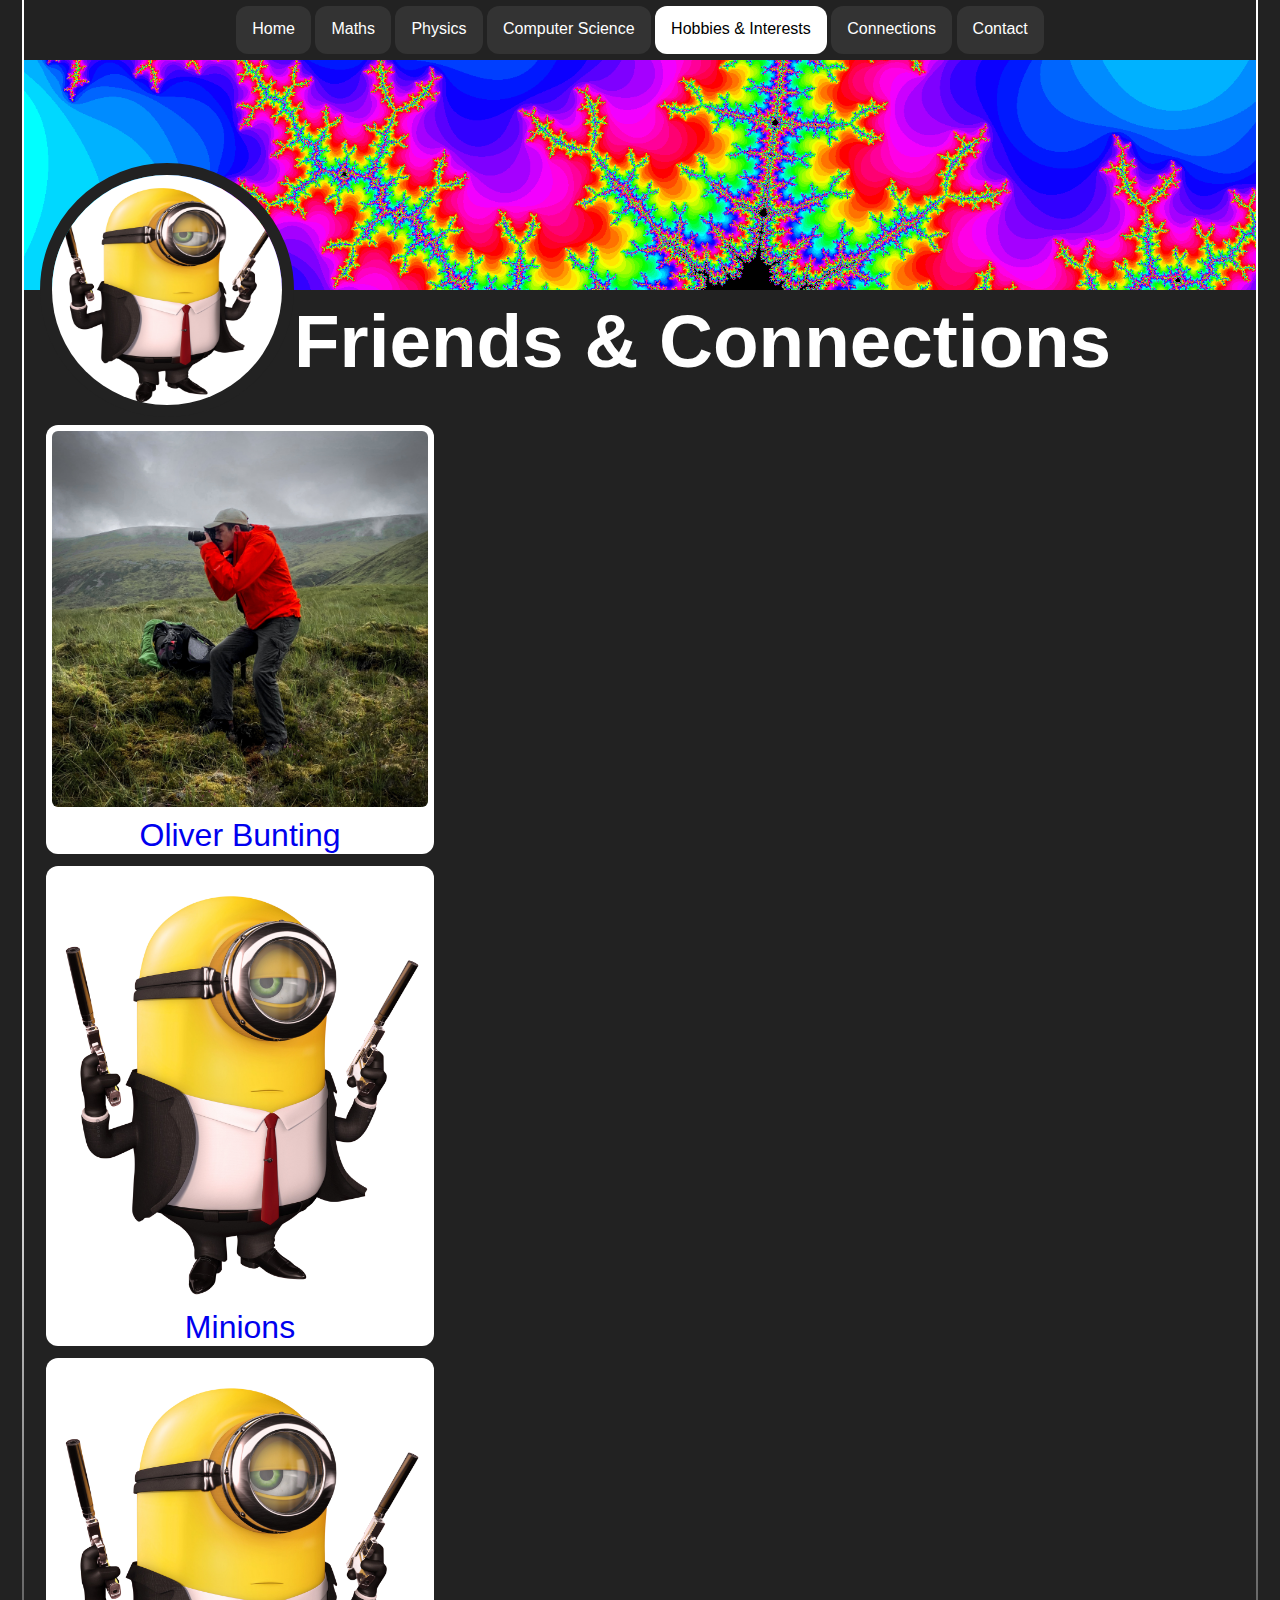
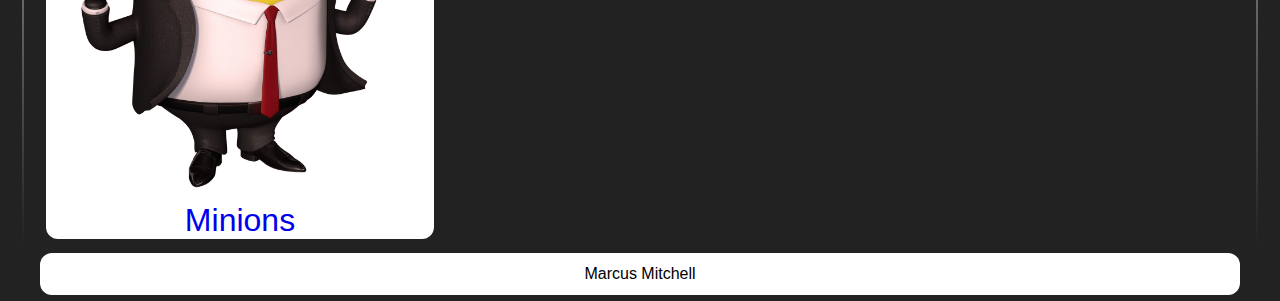
==== connections/index.html @ 457044fe "]" ====
<!DOCTYPE html>
<html lang="en">
    <head>
        <title>My Hobbies</title>
        <link href="connections.css" type="text/css" rel="stylesheet">
        <link href="/style.css" type="text/css" rel="stylesheet">
        <meta charset="UTF-8" name="Marcus Mitchell" content="Marcus Mitchell's Website"> <!--
        <meta name="description" content="Website for bell baxter">
        <meta name="tags" content="Phillip Black, Carol-Ann Penrose, Bell Baxter, Bell Baxter High School" /> -->
        <meta name="viewport" content="width=device-width, initial-scale=1">
        <meta name="description" content="This is my website">
        <meta name="keywords" content="This is my website">
        <meta name="author" content="Marcus Mitchell's Website">
        
        <meta name="robots" content="INDEX, FOLLOW">
        
        <meta name="rating" content="General">
        <meta name="revisit-after" content="2 days">

        <!-- Open Graph meta tags-->
        <meta property="og:title" content="Marcus Mitchell's Website" />
        <meta property="og:type" content="Website" />
        <meta property="og:url" content="https://marcusmitchell.co.uk/" />
         <!--<meta property="og:image" content="xxxx" />-->
        <meta property="og:description" content="This is my website" />

        <!--<link rel="shortcut icon" type="image/png" href="xxxx"/> -->

        <link rel="stylesheet" href="https://s.pageclip.co/v1/pageclip.css" media="screen">
    </head>
    <body>
        <div id="container">
            <div id="navigation">
				<ul>
					<li>
						<a href="/">
							Home
						</a>
					</li>
					<li>
						<a href="/maths">
							Maths
						</a>
					</li>
                    <li>
                        <a href="/physics">
                            Physics
                        </a>
                    </li>
                    <li>
                        <a href="/cs">
                            Computer Science
                        </a>
                    </li>
                    <li id="hobbies">
                        <a class="active" href="/hobbies">
                            Hobbies & Interests
                        </a>
                    </li>
                    <li>
                        <a href="/connections">
                            Connections
                        </a>
                    </li>
                    <li>
                        <a href="/contact">
                            Contact
                        </a>
                    </li>
				</ul>
            </div>
            <div id="header">
                <!-- <h1 id="titlefsite">Marcus Mitchell's Website</h1>-->
                <img src="/assets/headshot.png" id="profilePicture">
                <h2>Friends & Connections</h2>
            </div>
            <div id="content">
                <div class="grid">
                    <div>
                        <a href="https://oliverbunting.co.uk">
                            <img src="/assets/connections/oliver.jpg">
                            <label>Oliver Bunting</label>
                        </a>
                    </div>
                </div>
                <div class="grid">
                    <div>
                        <a href="#">
                            <img src="/assets/headshot.png">
                            <label>Minions</label>
                        </a>
                    </div>
                </div>
                <div class="grid">
                    <div>
                        <a href="#">
                            <img src="/assets/headshot.png">
                            <label>Minions</label>
                        </a>
                    </div>
                </div>
            </div>
            <div id="footer">
                <p>Marcus Mitchell</p>
            </div>
        </div>
        <script src="https://s.pageclip.co/v1/pageclip.js" charset="utf-8"></script>
    </body>
</html>
---- connections/connections.css ----
:root {
    --theme-color: #fff;
    background-color: #222;
    background-size: 100%;
}

#header {
    background-image: url("/assets/mandelbrot-6-zoom.png");
}

#header h2 {
    padding-top: calc(var(--header-height) + 24pt);
}

#content {
    padding-top: calc(calc(var(--header-height) / 2) + 24px);
}

.grid {
    display: grid;
    grid-template-columns: 1fr 1fr 1fr;
}

.grid a {
    text-decoration: none;
}

.grid div {
    background-color: white;
    color: black;
    margin: 6px;
    border-radius: 12px;
    
}

.grid img {
    width: calc(100% - 12px);
    border-radius: 6px;
    margin: 6px;
}

.grid label {
    text-align: center;
    display: block;
    font-size: 24pt;
}
---- style.css ----
:root {
    font-family: Helvetica, sans-serif;
    font-size: 12pt;
    color: var(--theme-color);
    --header-height: 206px;
}

body {
    margin: 0px;
}

#header {
    width: calc(calc(4 / 3) * 100vh);
    display: block;
    background-size: cover;
    height: calc(var(--header-height) + 24px);
    padding: 0;
    margin: 0 auto;
    border-left: 2px solid white; border-right: 2px solid white;
    padding-left: 12pt; padding-right: 12pt;
}

#header h2 {
    color: #fff;
    font-size: 56pt;
    display: block;
    margin: 0;
}

#profilePicture {
    display: block;
    height: calc(var(--header-height) + 24px); width: calc(var(--header-height) + 24px);
    border: 12px solid #222;
    border-radius: 250px;
    margin-top: calc(var(--header-height) / 2);
    position: relative;
    float: left;
}

#titlefsite {
    text-align: center;
    align-items: flex-start;
    /*font-family: 'Lucida Sans';*/
    margin: 0px;
    font-size: var(--header-height);
}

#navigation {
    display: block;
    margin: 0 auto;
    top: 0px;
    left: 0px;
    width: calc(calc(4 / 3) * 100vh);
    z-index: 1;
    border-left: 2px solid white; border-right: 2px solid white;
    padding-left: 12pt; padding-right: 12pt;
}

#navigation ul {
    list-style-type: none;
    margin: 0 auto;
    display: block;
    width: auto;
    padding: 0;
    overflow: hidden;
    text-align:center;
}

#navigation ul li {
    background-color: #1110;
    margin: 6px 0px;
    padding: 0;
    display: inline-block;
}

#navigation ul li a {
    display: block;
    color: black;
    border-radius: 12px;
    text-align: center;
    padding: 14px 16px;
    height: 20px;
    text-decoration: none;
}

#navigation ul li a:link, #navigation ul li a:visited {
    background-color: #333;
    /*background-image: linear-gradient(to right, #444 , #222);*/
    color: white;
}

#navigation ul li a.active:link, #navigation ul li a.active:visited {
    background-color: white;
    /*background-image: linear-gradient(to right, #ddd , #aaa);*/
    color: black;
}

#navigation ul li a:hover {
    background-color: #555;
    /*background-image: linear-gradient(to right, #666 , #333);*/
    color: white;
}

#navigation ul li a.active:hover {
    background-color: #aaa;
    /*background-image: linear-gradient(to right, #bbb , #888);*/
    color: black;
}

#navigation ul li a:active {
    background-color: #111;
    /*background-image: linear-gradient(to right, #222 , #111);*/
    color: white;
}

#navigation ul li a.active:active {
    background-color: #ddd;
    /*background-image: linear-gradient(to right, #fff , #bbb);*/
    color: black;
}

#content {
    width: calc(calc(4 / 3) * 100vh);
    display: block;
    margin: 0 auto;
    padding-left: 12pt; padding-right: 12pt;
    border-width: 2px;
    border-style: solid;
    border-image-slice: 1 4 7 3 6 9;
    border-image: linear-gradient(
        to bottom, 
        white, 
        white, 
        #fff0
    ) 1 100%;
}

#content p {
    display: inline-block;
}

#content p a:link {
    color: white;
}

#content p a:hover {
    color: #bbb;
}

#content p a:active {
    color: white;
}

#content p a:visited {
    color: white;
}

#footer {
    width: 100%;
}

#footer p {
    width: calc(calc(4 / 3) * 100vh);
    text-align: center;
    margin: 6px auto;
    display: block;
    padding: 12px 0;
    background-color: var(--theme-color);
    color: black;
    border-radius: 12px; /* rounded corners */
}
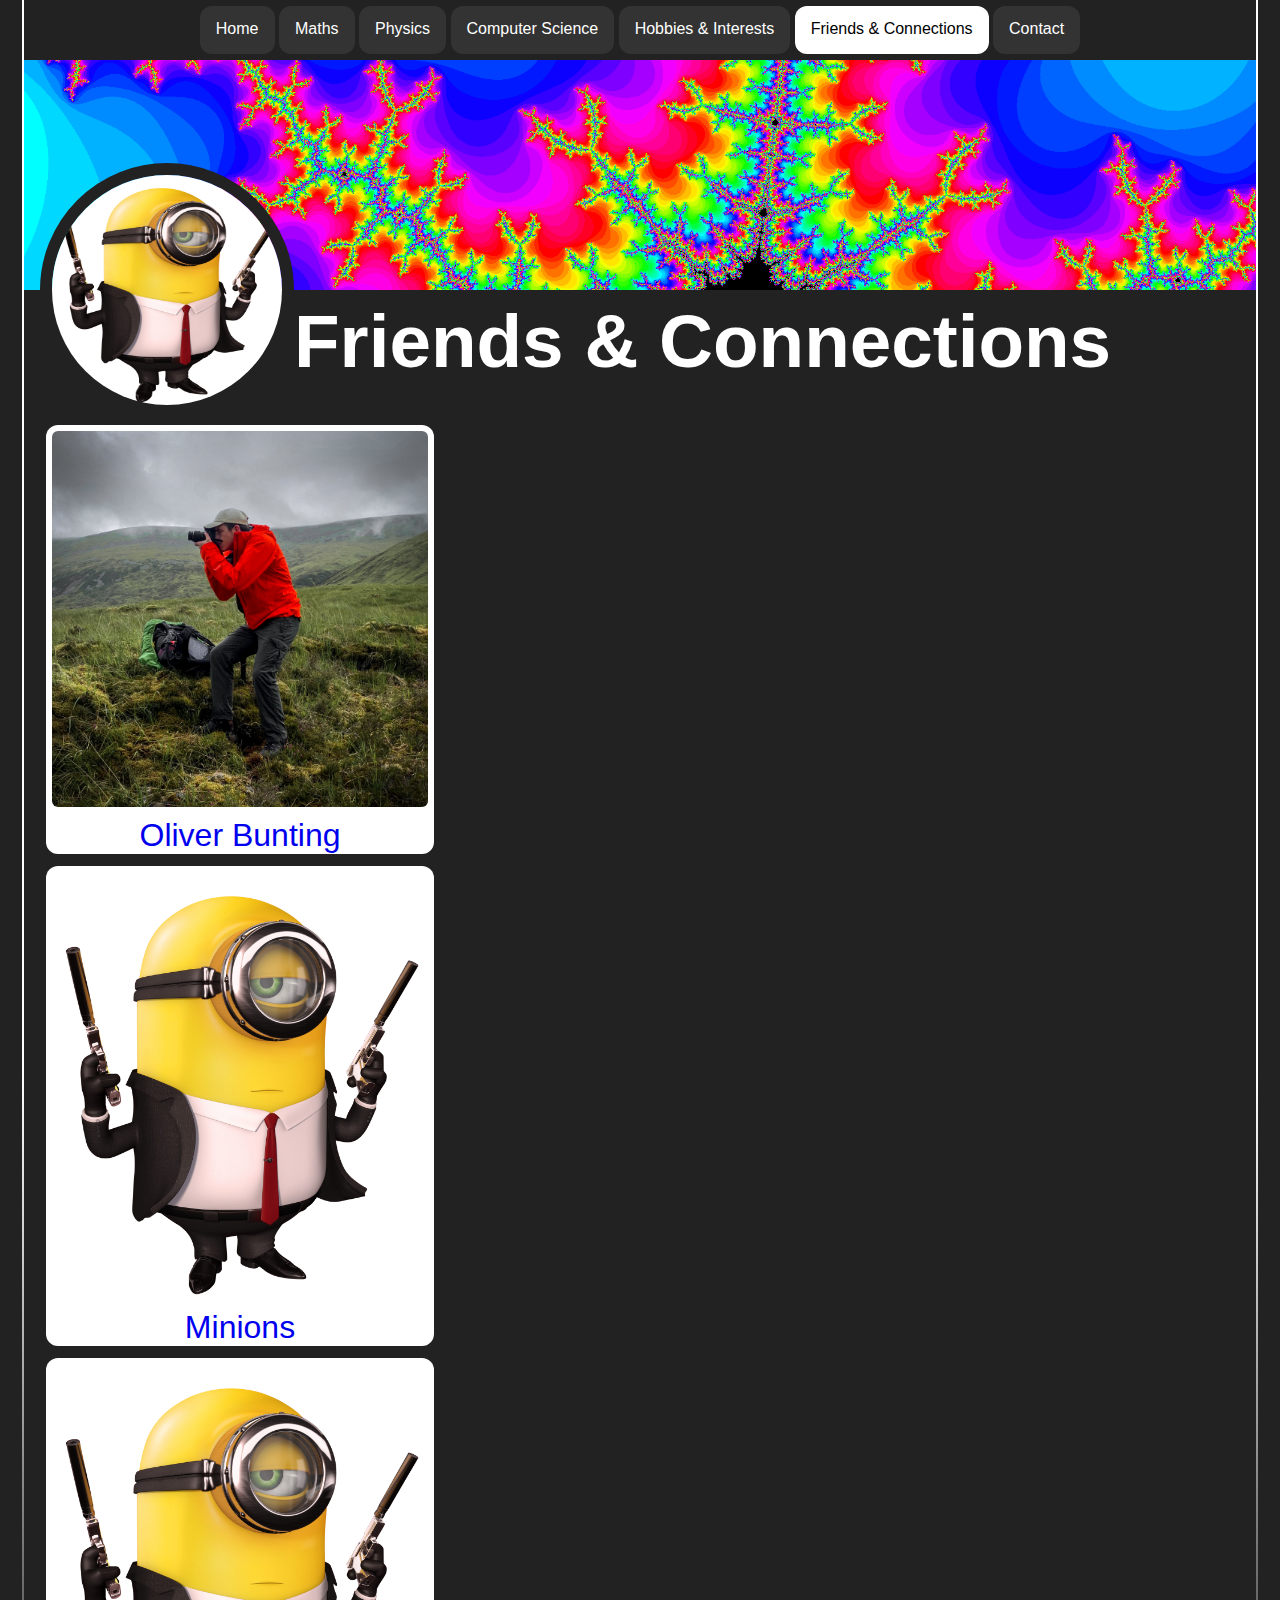
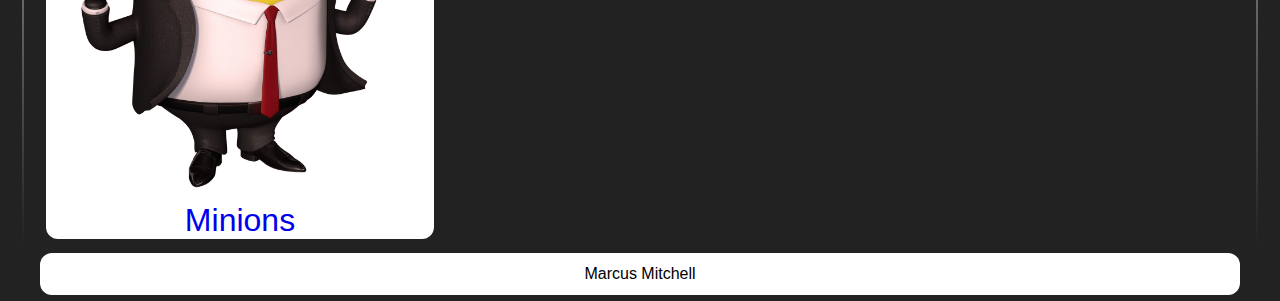
==== commit c1be931a: "new" ====
--- a/connections/index.html
+++ b/connections/index.html
@@ -53,13 +53,13 @@
                         </a>
                     </li>
                     <li id="hobbies">
-                        <a class="active" href="/hobbies">
+                        <a href="/hobbies">
                             Hobbies & Interests
                         </a>
                     </li>
                     <li>
-                        <a href="/connections">
-                            Connections
+                        <a class="active" href="/connections">
+                            Friends & Connections
                         </a>
                     </li>
                     <li>
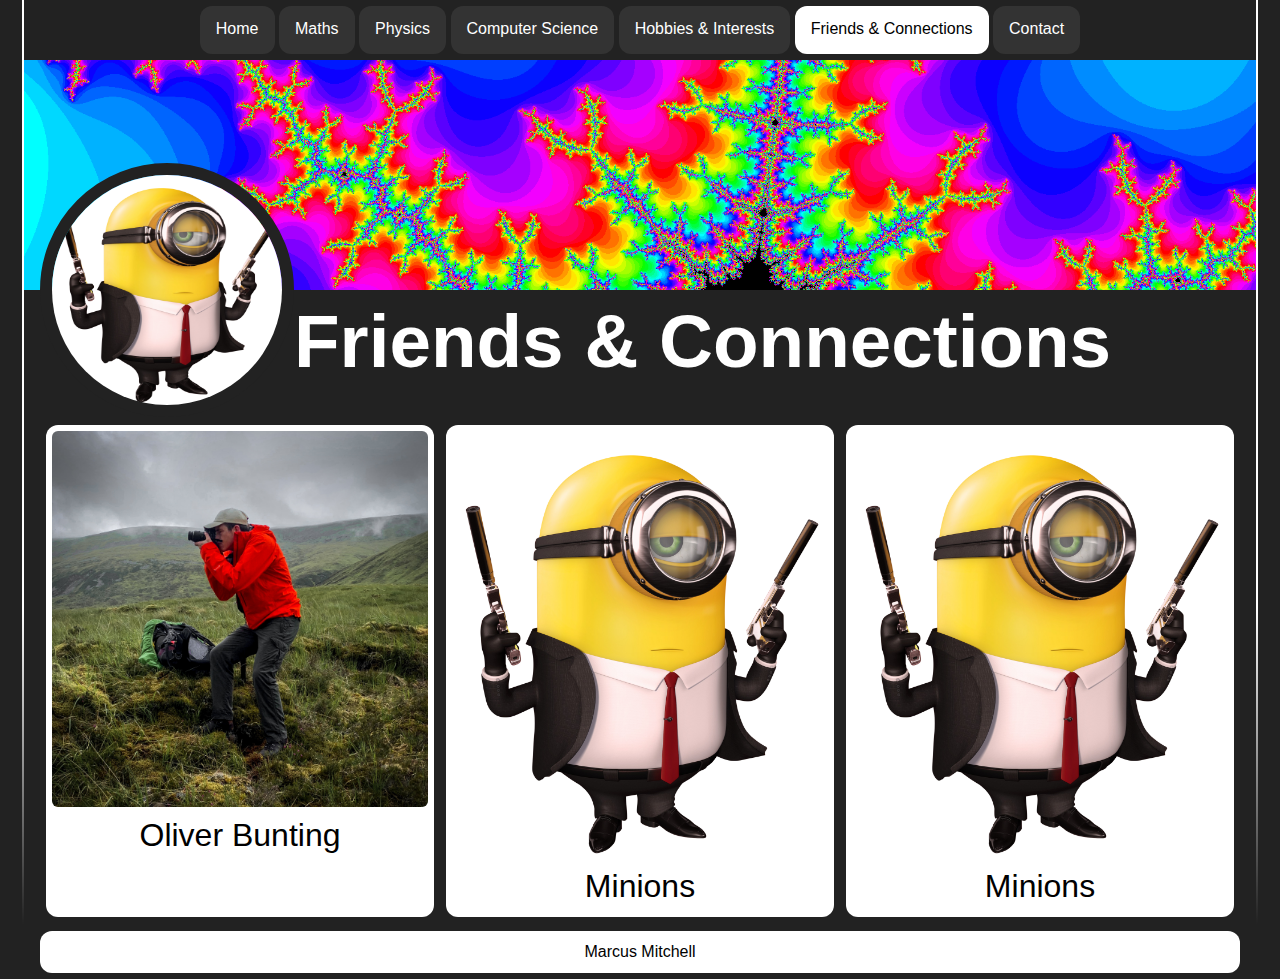
==== commit efd05f7f: "a" ====
--- a/connections/index.html
+++ b/connections/index.html
@@ -1,7 +1,7 @@
 <!DOCTYPE html>
 <html lang="en">
     <head>
-        <title>My Hobbies</title>
+        <title>Friends & Connections</title>
         <link href="connections.css" type="text/css" rel="stylesheet">
         <link href="/style.css" type="text/css" rel="stylesheet">
         <meta charset="UTF-8" name="Marcus Mitchell" content="Marcus Mitchell's Website"> <!--
@@ -82,16 +82,12 @@
                             <label>Oliver Bunting</label>
                         </a>
                     </div>
-                </div>
-                <div class="grid">
                     <div>
                         <a href="#">
                             <img src="/assets/headshot.png">
                             <label>Minions</label>
                         </a>
                     </div>
-                </div>
-                <div class="grid">
                     <div>
                         <a href="#">
                             <img src="/assets/headshot.png">
--- a/connections/connections.css
+++ b/connections/connections.css
@@ -17,12 +17,14 @@
 }
 
 .grid {
-    display: grid;
+    display: inline-grid;
     grid-template-columns: 1fr 1fr 1fr;
 }
 
 .grid a {
     text-decoration: none;
+    color: black;
+    display: inline-block;
 }
 
 .grid div {
@@ -30,7 +32,6 @@
     color: black;
     margin: 6px;
     border-radius: 12px;
-    
 }
 
 .grid img {
@@ -43,4 +44,5 @@
     text-align: center;
     display: block;
     font-size: 24pt;
+    padding-bottom: 12px;
 }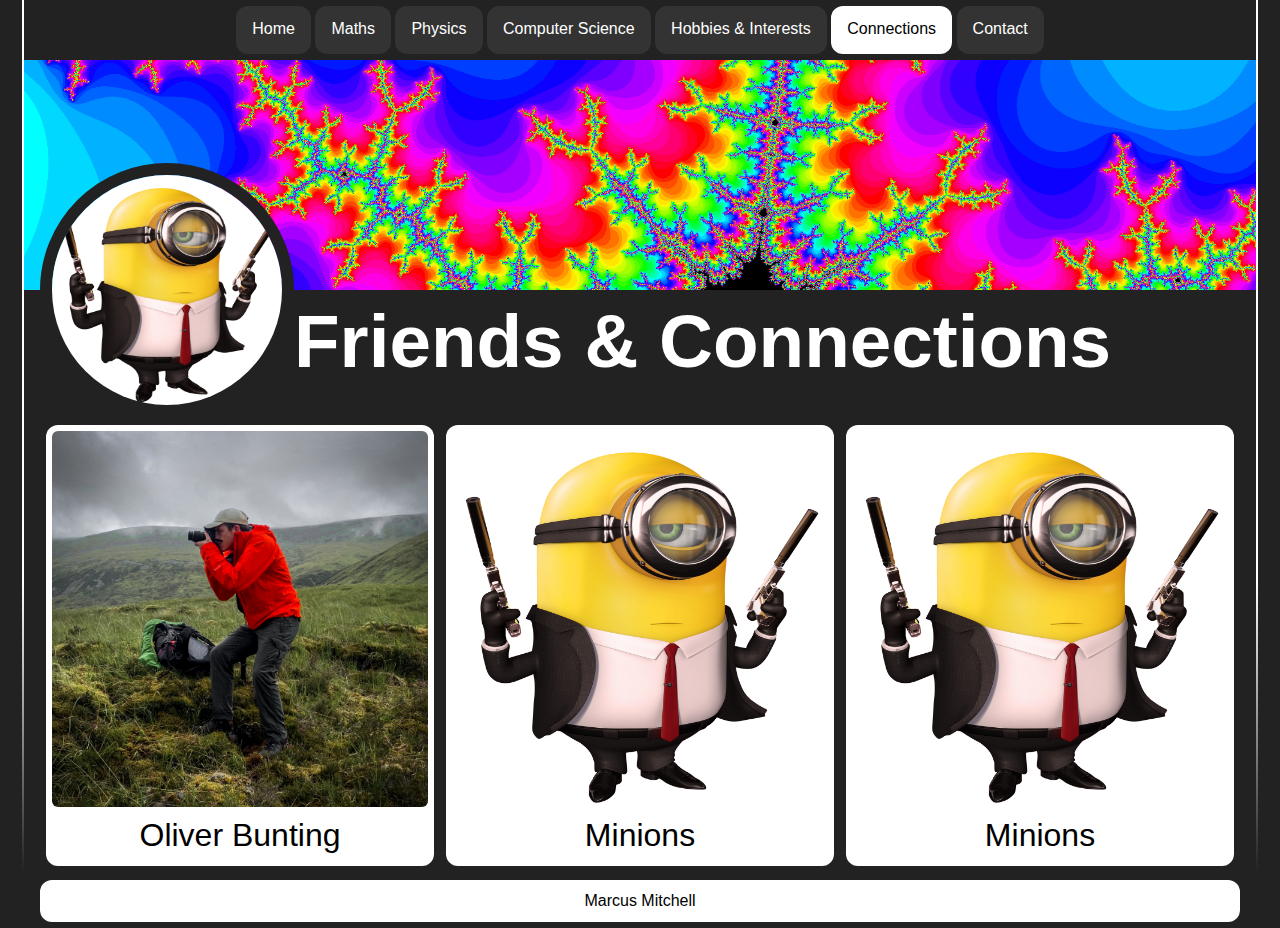
==== commit b79ec5c6: "." ====
--- a/connections/index.html
+++ b/connections/index.html
@@ -59,7 +59,7 @@
                     </li>
                     <li>
                         <a class="active" href="/connections">
-                            Friends & Connections
+                            Connections
                         </a>
                     </li>
                     <li>
@@ -84,13 +84,13 @@
                     </div>
                     <div>
                         <a href="#">
-                            <img src="/assets/headshot.png">
+                            <img src="/assets/headshotSquare.png">
                             <label>Minions</label>
                         </a>
                     </div>
                     <div>
                         <a href="#">
-                            <img src="/assets/headshot.png">
+                            <img src="/assets/headshotSquare.png">
                             <label>Minions</label>
                         </a>
                     </div>
@@ -100,6 +100,5 @@
                 <p>Marcus Mitchell</p>
             </div>
         </div>
-        <script src="https://s.pageclip.co/v1/pageclip.js" charset="utf-8"></script>
     </body>
 </html>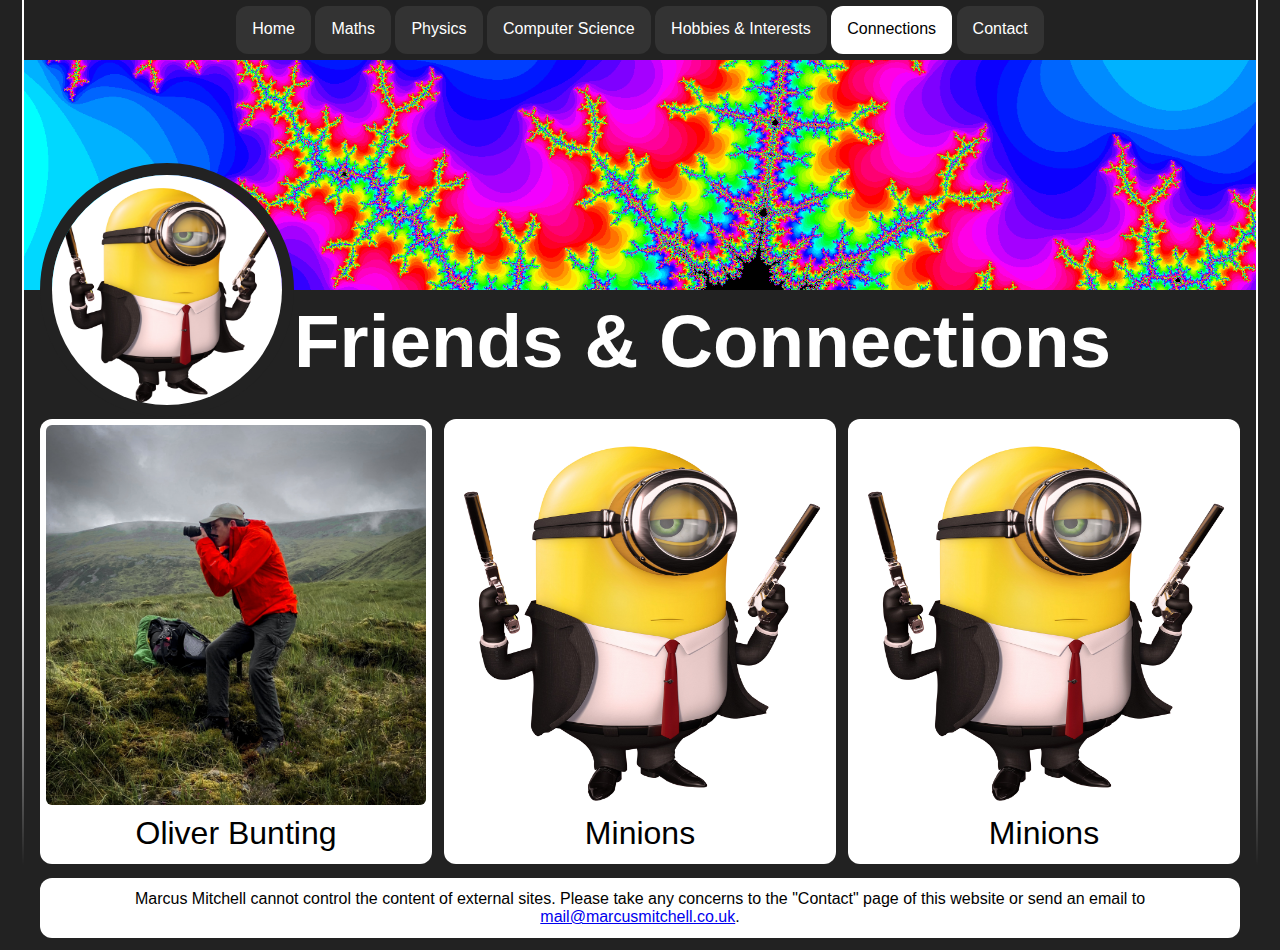
==== commit 996abf0a: "okay man" ====
--- a/connections/index.html
+++ b/connections/index.html
@@ -97,7 +97,7 @@
                 </div>
             </div>
             <div id="footer">
-                <p>Marcus Mitchell</p>
+                <p>Marcus Mitchell cannot control the content of external sites. Please take any concerns to the "Contact" page of this website or send an email to <a href="mailto:mail@marcusmitchell.co.uk">mail@marcusmitchell.co.uk</a>.</p>
             </div>
         </div>
     </body>
--- a/connections/connections.css
+++ b/connections/connections.css
@@ -19,6 +19,7 @@
 .grid {
     display: inline-grid;
     grid-template-columns: 1fr 1fr 1fr;
+    gap: 12px;
 }
 
 .grid a {
@@ -30,7 +31,7 @@
 .grid div {
     background-color: white;
     color: black;
-    margin: 6px;
+    margin: 0px;
     border-radius: 12px;
 }
 
--- a/style.css
+++ b/style.css
@@ -162,9 +162,10 @@
 #footer p {
     width: calc(calc(4 / 3) * 100vh);
     text-align: center;
-    margin: 6px auto;
+    box-sizing: border-box;
+    margin: 12px auto;
     display: block;
-    padding: 12px 0;
+    padding: 12px 6px;
     background-color: var(--theme-color);
     color: black;
     border-radius: 12px; /* rounded corners */
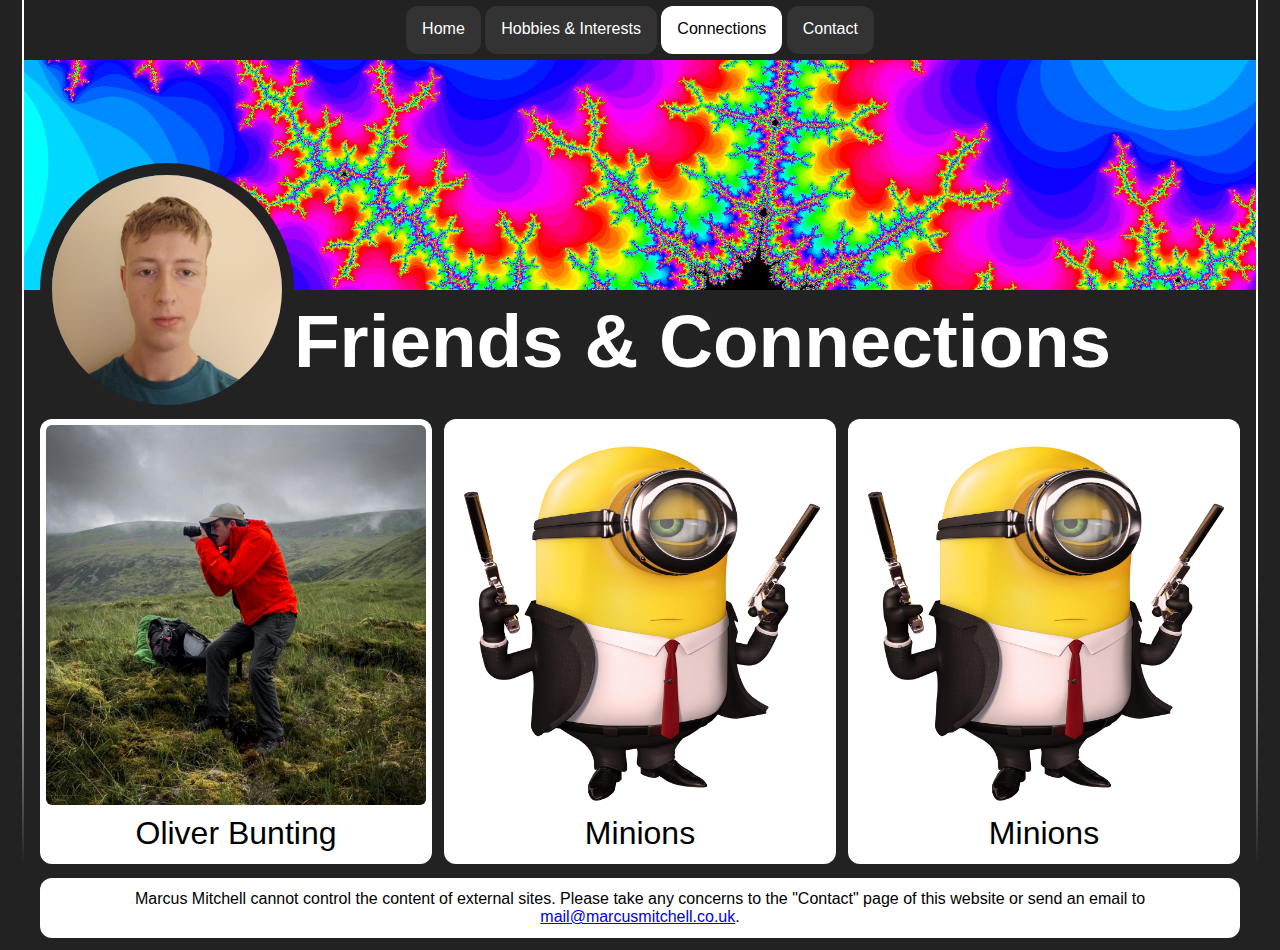
==== commit afab2a17: "updated homepage and connections page to new profile picture -- still have work to do on other pages" ====
--- a/connections/index.html
+++ b/connections/index.html
@@ -36,7 +36,7 @@
 						<a href="/">
 							Home
 						</a>
-					</li>
+					</li><!--
 					<li>
 						<a href="/maths">
 							Maths
@@ -51,7 +51,7 @@
                         <a href="/cs">
                             Computer Science
                         </a>
-                    </li>
+		    </li>-->
                     <li id="hobbies">
                         <a href="/hobbies">
                             Hobbies & Interests
@@ -71,7 +71,7 @@
             </div>
             <div id="header">
                 <!-- <h1 id="titlefsite">Marcus Mitchell's Website</h1>-->
-                <img src="/assets/headshot.png" id="profilePicture">
+                <img src="/assets/misc/headshot.jpg" id="profilePicture">
                 <h2>Friends & Connections</h2>
             </div>
             <div id="content">
@@ -101,4 +101,4 @@
             </div>
         </div>
     </body>
-</html>+</html>
--- a/style.css
+++ b/style.css
@@ -165,7 +165,7 @@
     box-sizing: border-box;
     margin: 12px auto;
     display: block;
-    padding: 12px 6px;
+    padding: 12px;
     background-color: var(--theme-color);
     color: black;
     border-radius: 12px; /* rounded corners */
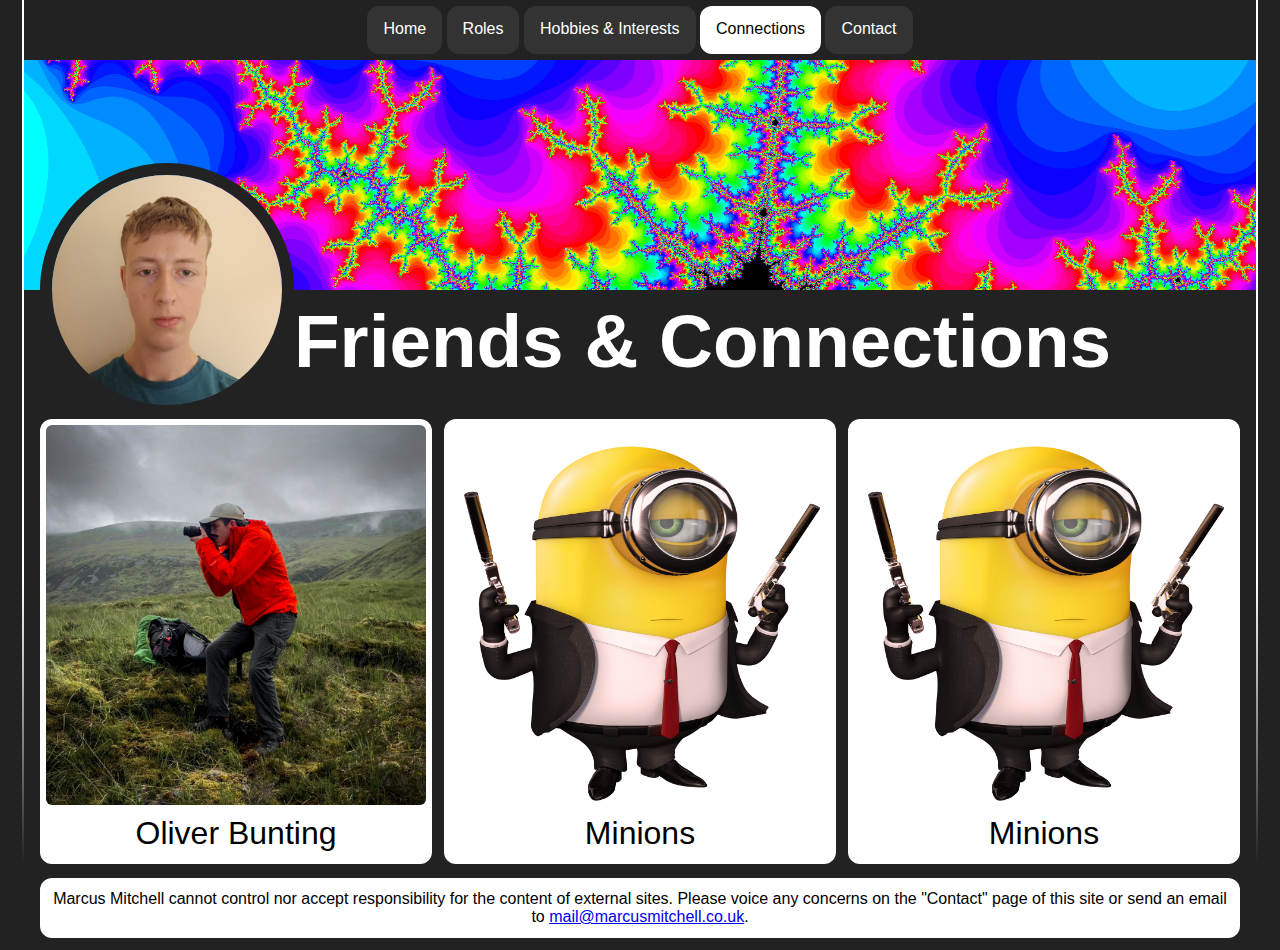
==== commit ecfb27da: "connections update" ====
--- a/connections/index.html
+++ b/connections/index.html
@@ -36,22 +36,12 @@
 						<a href="/">
 							Home
 						</a>
-					</li><!--
-					<li>
-						<a href="/maths">
-							Maths
-						</a>
 					</li>
                     <li>
-                        <a href="/physics">
-                            Physics
+                        <a href="/roles">
+                             Roles
                         </a>
                     </li>
-                    <li>
-                        <a href="/cs">
-                            Computer Science
-                        </a>
-		    </li>-->
                     <li id="hobbies">
                         <a href="/hobbies">
                             Hobbies & Interests
@@ -97,7 +87,7 @@
                 </div>
             </div>
             <div id="footer">
-                <p>Marcus Mitchell cannot control the content of external sites. Please take any concerns to the "Contact" page of this website or send an email to <a href="mailto:mail@marcusmitchell.co.uk">mail@marcusmitchell.co.uk</a>.</p>
+                <p>Marcus Mitchell cannot control nor accept responsibility for the content of external sites. Please voice any concerns on the "Contact" page of this site or send an email to <a href="mailto:mail@marcusmitchell.co.uk">mail@marcusmitchell.co.uk</a>.</p>
             </div>
         </div>
     </body>
--- a/connections/connections.css
+++ b/connections/connections.css
@@ -1,6 +1,7 @@
 :root {
     --theme-color: #fff;
-    background-color: #222;
+    --background: #222;
+    background-color: var(--background);
     background-size: 100%;
 }
 
--- a/style.css
+++ b/style.css
@@ -30,7 +30,7 @@
 #profilePicture {
     display: block;
     height: calc(var(--header-height) + 24px); width: calc(var(--header-height) + 24px);
-    border: 12px solid #222;
+    border: 12px solid var(--background);
     border-radius: 250px;
     margin-top: calc(var(--header-height) / 2);
     position: relative;
